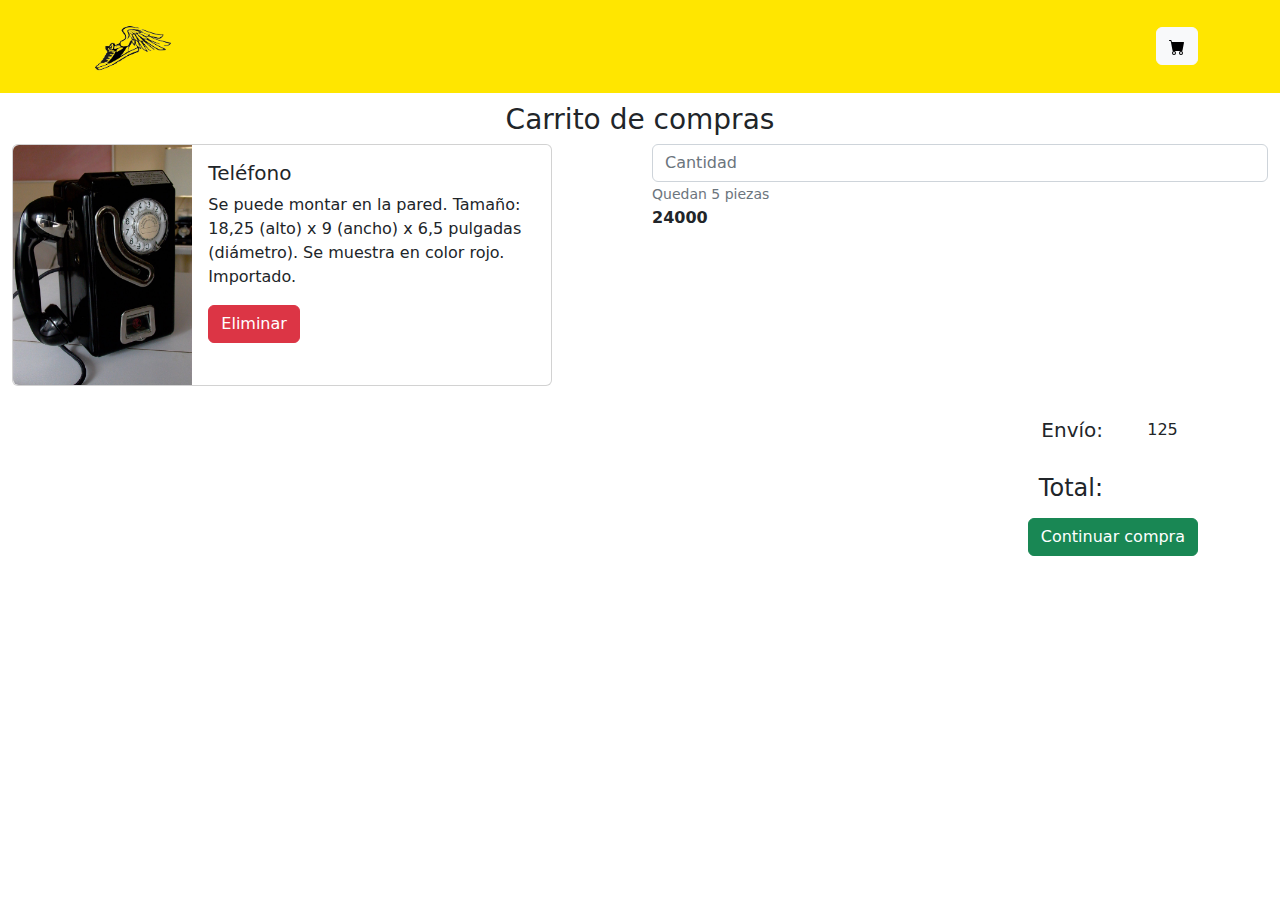
==== pages/lista-carritos.html @ b6ee5b40 "Implementación de la función calcular total en la vista de lista del carrito de compras" ====
<!DOCTYPE html>
<html lang="en">
<head>
    <meta charset="UTF-8">
    <meta http-equiv="X-UA-Compatible" content="IE=edge">
    <meta name="viewport" content="width=device-width, initial-scale=1.0">
    <title>Información del carrito</title>
    <link rel="stylesheet" href="../assets/css/bootstrap.css">
    <link rel="stylesheet" href="../assets/css/lista-carritos.css">
    <link rel="shortcut icon" href="../assets/img/logo-removebg-preview.png" type="image/x-icon">
</head>
<body>
    <!--IMPLEMENTACION DEL NAVBAR-->
    <nav class="navbar">
        <div class="container">
          <a class="navbar-brand" href="#">
            <img src="../assets/img/logo-removebg-preview.png" alt="Bootstrap" width="100">
          </a>
          <button type="button" class="btn btn-light">
            <svg xmlns="http://www.w3.org/2000/svg" width="16" height="16" fill="currentColor" class="bi bi-cart-fill" viewBox="0 0 16 16">
                <path d="M0 1.5A.5.5 0 0 1 .5 1H2a.5.5 0 0 1 .485.379L2.89 3H14.5a.5.5 0 0 1 .491.592l-1.5 8A.5.5 0 0 1 13 12H4a.5.5 0 0 1-.491-.408L2.01 3.607 1.61 2H.5a.5.5 0 0 1-.5-.5zM5 12a2 2 0 1 0 0 4 2 2 0 0 0 0-4zm7 0a2 2 0 1 0 0 4 2 2 0 0 0 0-4zm-7 1a1 1 0 1 1 0 2 1 1 0 0 1 0-2zm7 0a1 1 0 1 1 0 2 1 1 0 0 1 0-2z"/>
            </svg>
          </button>
        </div>
    </nav>
    <div class="container-fluid contenedor">
        <div class="carrito-compras">
            <h3>Carrito de compras</h3>
        </div>
        <div class="row">
            <div class="col-6">
                <div class="card mb-3" style="max-width: 540px;">
                    <div class="row g-0">
                      <div class="col-md-4">
                        <img src="../assets/img/Telefonodefichas.jpg" class="img-fluid rounded-start" alt="...">
                      </div>
                      <div class="col-md-8">
                        <div class="card-body">
                          <h5 class="card-title">Teléfono</h5>
                          <p class="card-text">Se puede montar en la pared.
                            Tamaño: 18,25 (alto) x 9 (ancho) x 6,5 pulgadas (diámetro).
                            Se muestra en color rojo.
                            Importado.</p>
                          <button class="btn btn-danger">Eliminar</button>
                        </div>
                      </div>
                    </div>
                  </div>
            </div>
            <div class="col-6">
                <div>
                      <div class="col-auto">
                        <label for="inputPassword2" class="visually-hidden">Password</label>
                        <input type="number" id="txt-cantidad" class="form-control" id="inputPassword2" placeholder="Cantidad">
                      </div>
                      <div class="col-auto">
                        <p class="card-text"><small class="text-muted">Quedan 5 piezas</small></p>
                        <!--<input type="text" readonly class="form-control-plaintext" id="staticEmail2" value="email@example.com">-->
                      </div>
                      <div class="col-auto">
                        <p  class="card-text"><strong id="lb-precion-unitario">24000</strong></p>
                      </div>
                </div>
            </div>
        </div>
        <div class="container">
            <div class="row align-items-end">
                <div class="col-11">
                    <p ><h5 class="text-end">Envío:</h5>
                    </p>
                </div>
                <div class="col-1">
                    <p id="lb-envio" class="text-center">125</p>
                </div>
            </div>
        </div>

        <div class="container">
          <div class="row align-items-end">
              <div class="col-11">
                  <p ><h4 class="text-end">Total:</h4>
                  </p>
              </div>
              <div class="col-1">
                  <p id="lb-total" class="text-center"></p>
              </div>
          </div>
      </div>
    </div>

    <div class="container">
      <div class="row text-end">
          <div class="col-12">
            <button class="btn btn-success">Continuar compra</button>
          </div>
      </div>
  </div>
</div>

<script src="../assets/js/lista-carritos.js"></script>
<script src="../assets/js/bootstrap.min.js"></script>
<script src="../assets/js/popper.min.js"></script>    
</body>
</html>
---- assets/css/lista-carritos.css ----
.navbar{
    background-color: #ffe600;
}
.carrito-compras{
    text-align: center;
}
.contenedor{
    margin-top: 10px;
}
.precios{
    
}
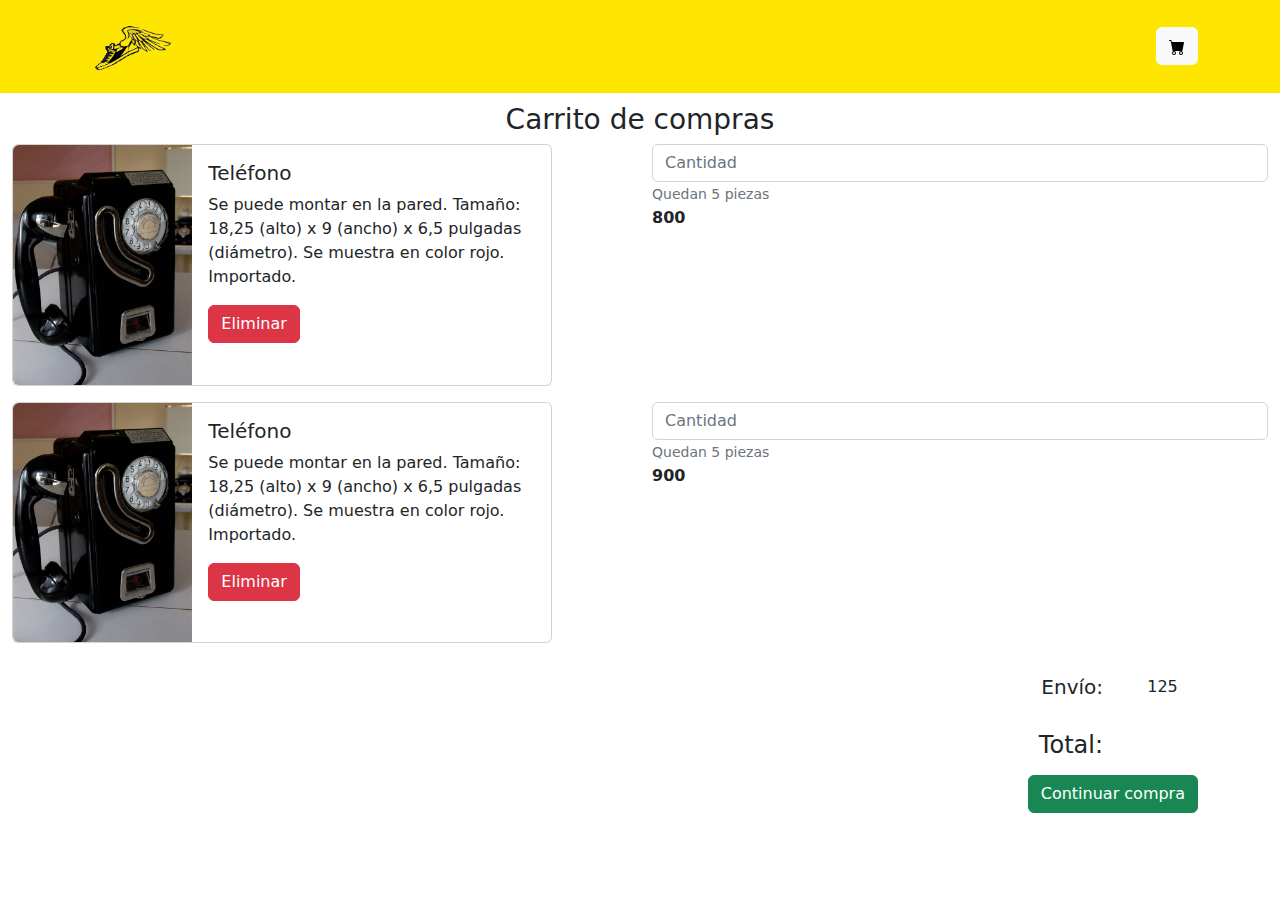
==== commit 34336f2f: "Calculo de total del carrito de compras" ====
--- a/pages/lista-carritos.html
+++ b/pages/lista-carritos.html
@@ -23,7 +23,7 @@
           </button>
         </div>
     </nav>
-    <div class="container-fluid contenedor">
+    <div class="container-fluid contenedor" id="contenedor  ">
         <div class="carrito-compras">
             <h3>Carrito de compras</h3>
         </div>
@@ -58,11 +58,48 @@
                         <!--<input type="text" readonly class="form-control-plaintext" id="staticEmail2" value="email@example.com">-->
                       </div>
                       <div class="col-auto">
-                        <p  class="card-text"><strong id="lb-precion-unitario">24000</strong></p>
+                        <p  class="card-text"><strong id="lb-precion-unitario">800</strong></p>
                       </div>
                 </div>
             </div>
         </div>
+
+        <div class="row">
+          <div class="col-6">
+              <div class="card mb-3" style="max-width: 540px;">
+                  <div class="row g-0">
+                    <div class="col-md-4">
+                      <img src="../assets/img/Telefonodefichas.jpg" class="img-fluid rounded-start" alt="...">
+                    </div>
+                    <div class="col-md-8">
+                      <div class="card-body">
+                        <h5 class="card-title">Teléfono</h5>
+                        <p class="card-text">Se puede montar en la pared.
+                          Tamaño: 18,25 (alto) x 9 (ancho) x 6,5 pulgadas (diámetro).
+                          Se muestra en color rojo.
+                          Importado.</p>
+                        <button class="btn btn-danger">Eliminar</button>
+                      </div>
+                    </div>
+                  </div>
+                </div>
+          </div>
+          <div class="col-6">
+              <div>
+                    <div class="col-auto">
+                      <label for="inputPassword2" class="visually-hidden">Password</label>
+                      <input type="number" id="txt-cantidad" class="form-control" id="inputPassword2" placeholder="Cantidad">
+                    </div>
+                    <div class="col-auto">
+                      <p class="card-text"><small class="text-muted">Quedan 5 piezas</small></p>
+                      <!--<input type="text" readonly class="form-control-plaintext" id="staticEmail2" value="email@example.com">-->
+                    </div>
+                    <div class="col-auto">
+                      <p  class="card-text"><strong id="lb-precion-unitario">900</strong></p>
+                    </div>
+              </div>
+          </div>
+      </div>
         <div class="container">
             <div class="row align-items-end">
                 <div class="col-11">
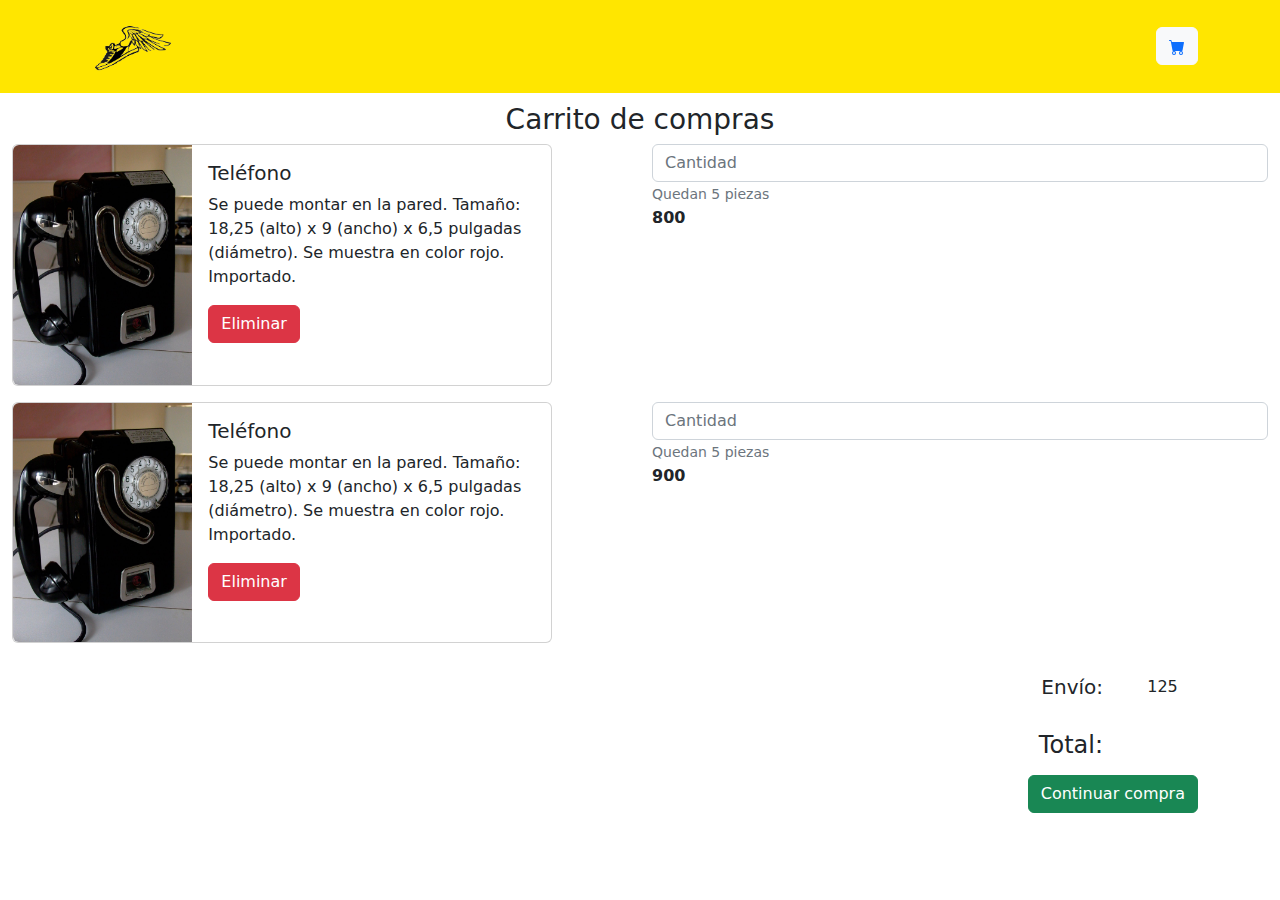
==== commit 1afc087f: "index" ====
--- a/pages/lista-carritos.html
+++ b/pages/lista-carritos.html
@@ -13,13 +13,15 @@
     <!--IMPLEMENTACION DEL NAVBAR-->
     <nav class="navbar">
         <div class="container">
-          <a class="navbar-brand" href="#">
+          <a class="navbar-brand" href="../index.html">
             <img src="../assets/img/logo-removebg-preview.png" alt="Bootstrap" width="100">
           </a>
           <button type="button" class="btn btn-light">
+            <a href="">
             <svg xmlns="http://www.w3.org/2000/svg" width="16" height="16" fill="currentColor" class="bi bi-cart-fill" viewBox="0 0 16 16">
                 <path d="M0 1.5A.5.5 0 0 1 .5 1H2a.5.5 0 0 1 .485.379L2.89 3H14.5a.5.5 0 0 1 .491.592l-1.5 8A.5.5 0 0 1 13 12H4a.5.5 0 0 1-.491-.408L2.01 3.607 1.61 2H.5a.5.5 0 0 1-.5-.5zM5 12a2 2 0 1 0 0 4 2 2 0 0 0 0-4zm7 0a2 2 0 1 0 0 4 2 2 0 0 0 0-4zm-7 1a1 1 0 1 1 0 2 1 1 0 0 1 0-2zm7 0a1 1 0 1 1 0 2 1 1 0 0 1 0-2z"/>
             </svg>
+            </a>
           </button>
         </div>
     </nav>
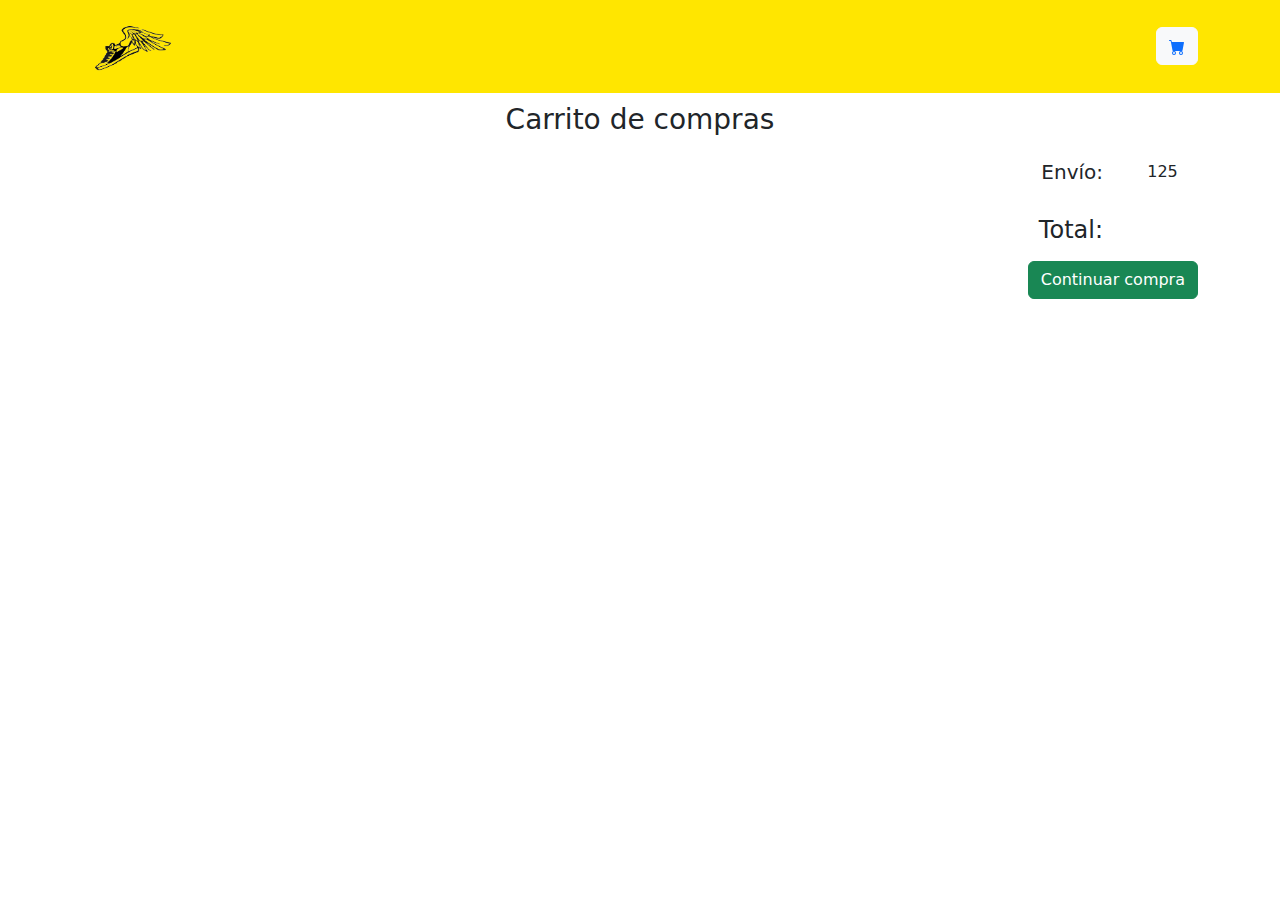
==== commit e17fd4a2: "Implementacion del carrito de compra" ====
--- a/pages/lista-carritos.html
+++ b/pages/lista-carritos.html
@@ -29,79 +29,10 @@
         <div class="carrito-compras">
             <h3>Carrito de compras</h3>
         </div>
-        <div class="row">
-            <div class="col-6">
-                <div class="card mb-3" style="max-width: 540px;">
-                    <div class="row g-0">
-                      <div class="col-md-4">
-                        <img src="../assets/img/Telefonodefichas.jpg" class="img-fluid rounded-start" alt="...">
-                      </div>
-                      <div class="col-md-8">
-                        <div class="card-body">
-                          <h5 class="card-title">Teléfono</h5>
-                          <p class="card-text">Se puede montar en la pared.
-                            Tamaño: 18,25 (alto) x 9 (ancho) x 6,5 pulgadas (diámetro).
-                            Se muestra en color rojo.
-                            Importado.</p>
-                          <button class="btn btn-danger">Eliminar</button>
-                        </div>
-                      </div>
-                    </div>
-                  </div>
-            </div>
-            <div class="col-6">
-                <div>
-                      <div class="col-auto">
-                        <label for="inputPassword2" class="visually-hidden">Password</label>
-                        <input type="number" id="txt-cantidad" class="form-control" id="inputPassword2" placeholder="Cantidad">
-                      </div>
-                      <div class="col-auto">
-                        <p class="card-text"><small class="text-muted">Quedan 5 piezas</small></p>
-                        <!--<input type="text" readonly class="form-control-plaintext" id="staticEmail2" value="email@example.com">-->
-                      </div>
-                      <div class="col-auto">
-                        <p  class="card-text"><strong id="lb-precion-unitario">800</strong></p>
-                      </div>
-                </div>
-            </div>
+        <div id="contenedor-carrito">
+
         </div>
 
-        <div class="row">
-          <div class="col-6">
-              <div class="card mb-3" style="max-width: 540px;">
-                  <div class="row g-0">
-                    <div class="col-md-4">
-                      <img src="../assets/img/Telefonodefichas.jpg" class="img-fluid rounded-start" alt="...">
-                    </div>
-                    <div class="col-md-8">
-                      <div class="card-body">
-                        <h5 class="card-title">Teléfono</h5>
-                        <p class="card-text">Se puede montar en la pared.
-                          Tamaño: 18,25 (alto) x 9 (ancho) x 6,5 pulgadas (diámetro).
-                          Se muestra en color rojo.
-                          Importado.</p>
-                        <button class="btn btn-danger">Eliminar</button>
-                      </div>
-                    </div>
-                  </div>
-                </div>
-          </div>
-          <div class="col-6">
-              <div>
-                    <div class="col-auto">
-                      <label for="inputPassword2" class="visually-hidden">Password</label>
-                      <input type="number" id="txt-cantidad" class="form-control" id="inputPassword2" placeholder="Cantidad">
-                    </div>
-                    <div class="col-auto">
-                      <p class="card-text"><small class="text-muted">Quedan 5 piezas</small></p>
-                      <!--<input type="text" readonly class="form-control-plaintext" id="staticEmail2" value="email@example.com">-->
-                    </div>
-                    <div class="col-auto">
-                      <p  class="card-text"><strong id="lb-precion-unitario">900</strong></p>
-                    </div>
-              </div>
-          </div>
-      </div>
         <div class="container">
             <div class="row align-items-end">
                 <div class="col-11">
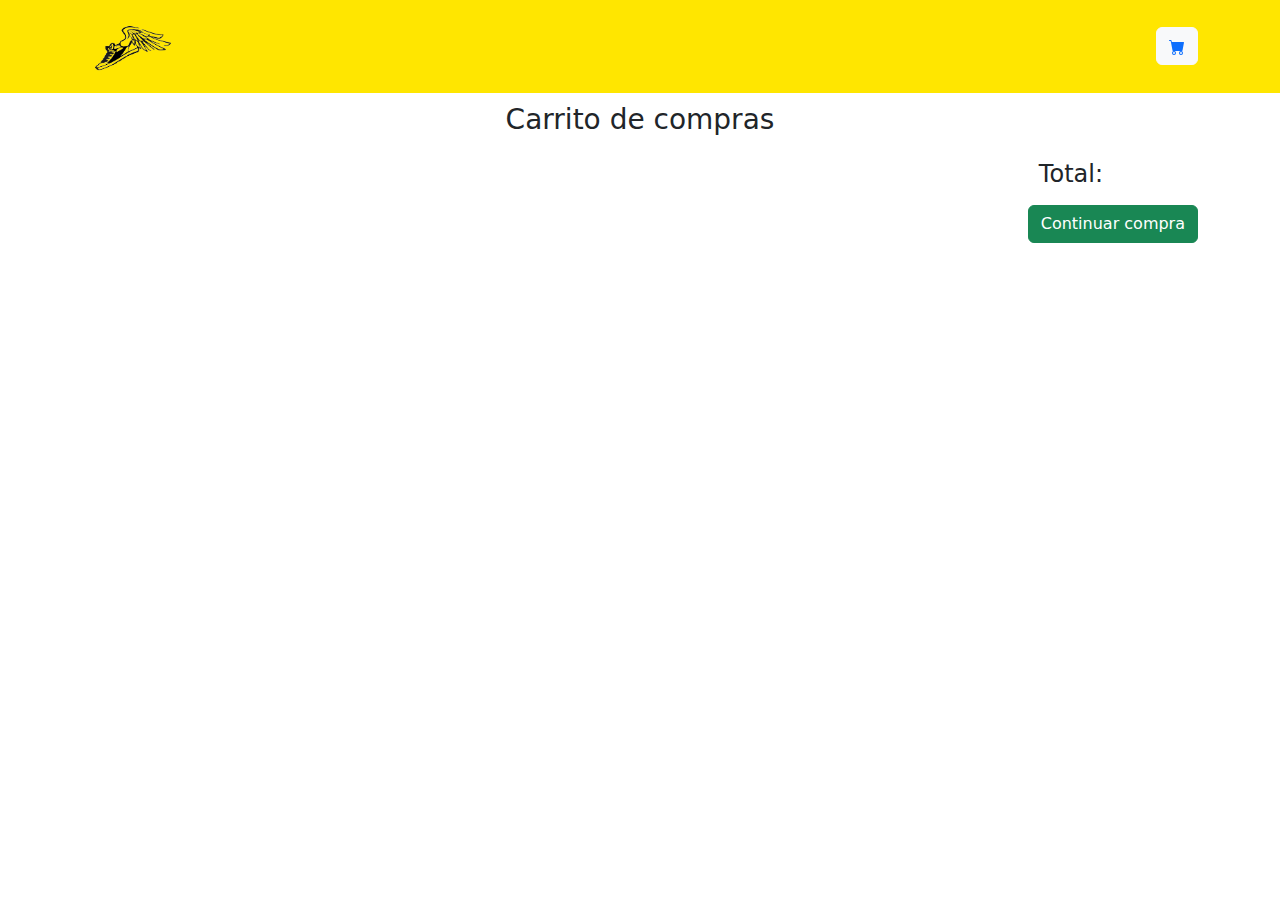
==== commit df644a5e: "Calculo del importe y el total del carrito de compras" ====
--- a/pages/lista-carritos.html
+++ b/pages/lista-carritos.html
@@ -34,18 +34,6 @@
         </div>
 
         <div class="container">
-            <div class="row align-items-end">
-                <div class="col-11">
-                    <p ><h5 class="text-end">Envío:</h5>
-                    </p>
-                </div>
-                <div class="col-1">
-                    <p id="lb-envio" class="text-center">125</p>
-                </div>
-            </div>
-        </div>
-
-        <div class="container">
           <div class="row align-items-end">
               <div class="col-11">
                   <p ><h4 class="text-end">Total:</h4>
